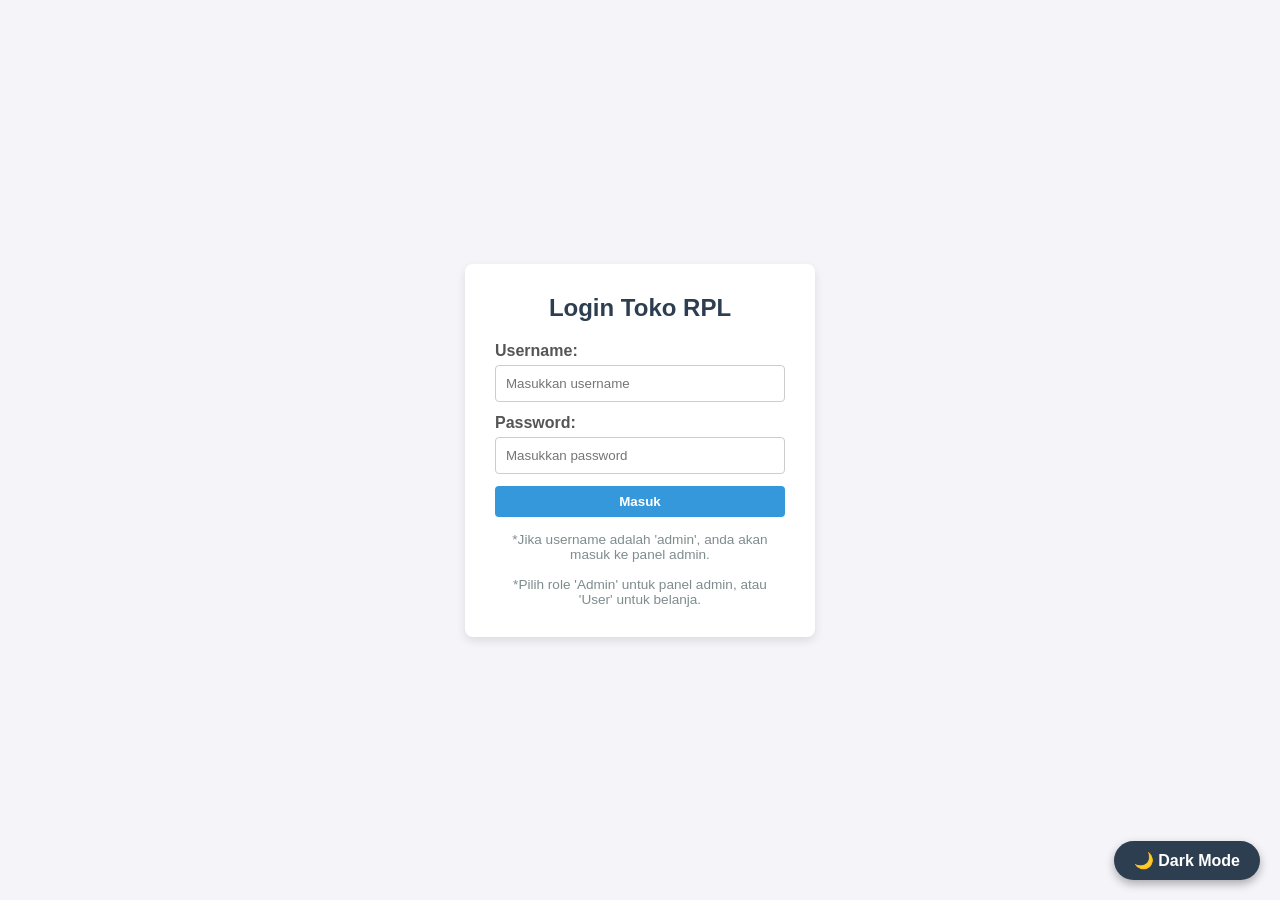
==== admin.html @ 80ce3681 "first commit" ====
<!DOCTYPE html>
<html lang="id">
<head>
    <meta charset="UTF-8">
    <meta name="viewport" content="width=device-width, initial-scale=1.0">
    <title>Panel Admin - Toko RPL</title>
    <link rel="stylesheet" href="css/style.css">
</head>
<body>
    <header>
        <h1>Dashboard Admin</h1>
        <button onclick="logout()" class="btn-danger" style="width: auto;">Logout</button>
    </header>

    <div class="container">
        <!-- Kotak Manajemen Tag -->
        <div class="box-card" style="margin-bottom: 20px;">
            <h3>Manajemen Kategori / Tag</h3>
            <div style="display: flex; gap: 10px; margin-top: 10px;">
                <input type="text" id="inputTagBaru" placeholder="Ketik nama tag baru..." style="margin: 0; flex: 1;">
                <button type="button" onclick="tambahTag()" style="background-color: var(--warna-sukses);">Tambah Tag</button>
            </div>
            <div id="containerTag" style="margin-top: 15px; display: flex; gap: 10px; flex-wrap: wrap;"></div>
        </div>

        <div class="box-card">
            <h3 id="formTitle">Tambah Produk Baru</h3>
            <form id="formProduk">
                <input type="hidden" id="editIndex">
                <div>
                    <label>Nama Produk:</label>
                    <input type="text" id="nama" required>
                </div>
                <div>
                    <label>Kategori / Tag Produk (Bisa pilih lebih dari satu):</label>
                    <div id="kategoriCheckboxes" style="display: flex; flex-wrap: wrap; gap: 15px; margin-top: 5px; margin-bottom: 15px; background: var(--warna-bg); padding: 10px; border-radius: 4px; border: 1px solid #ccc;"></div>
                </div>
                <div>
                    <label>Harga Produk (Rp):</label>
                    <input type="number" id="harga" required>
                </div>
                <div>
                    <label>URL Gambar Produk:</label>
                    <input type="url" id="gambar" placeholder="https://example.com/gambar.jpg" required>
                </div>
                <button type="submit" id="btnSimpan" style="background-color: var(--warna-sukses);">Simpan Produk</button>
            </form>
        </div>

        <div class="box-card" style="margin-top: 30px;">
            <h2>Daftar Produk Toko</h2>
            <table>
                <thead>
                    <tr>
                        <th>No</th>
                        <th>Nama Produk</th>
                        <th>Tag/Kategori</th>
                        <th>Harga</th>
                        <th>Aksi</th>
                    </tr>
                </thead>
                <tbody id="tabelProduk"></tbody>
            </table>
        </div>
    </div>
    
    <script src="js/admin.js"></script>
    <script src="js/theme.js"></script>
</body>
</html>
---- css/style.css ----
/* --- RESET & VARIABEL DASAR --- */
:root {
    --warna-utama: #2c3e50;
    --warna-aksen: #e74c3c;
    --warna-link: #3498db;
    --warna-bg: #f4f4f9;
    --warna-teks: #333333;
    --warna-sukses: #27ae60;
}

* {
    margin: 0;
    padding: 0;
    box-sizing: border-box;
    font-family: 'Segoe UI', Tahoma, Geneva, Verdana, sans-serif;
}

body {
    background-color: var(--warna-bg);
    color: var(--warna-teks);
}

/* --- HEADER & NAVIGASI --- */
header {
    background-color: var(--warna-utama);
    color: white;
    padding: 15px 5%;
    display: flex;
    justify-content: space-between;
    align-items: center;
}

.nav-right {
    display: flex;
    gap: 15px;
    align-items: center;
}

/* --- TOMBOL & FORM --- */
button, .btn-cart, .btn-beli {
    padding: 8px 15px;
    border: none;
    border-radius: 4px;
    font-weight: bold;
    cursor: pointer;
    text-decoration: none;
    display: inline-block;
}

.btn-beli, button[type="submit"] {
    background-color: var(--warna-link);
    color: white;
    width: 100%;
}
.btn-beli:hover, button[type="submit"]:hover { background-color: #2980b9; }

.btn-cart { background-color: var(--warna-aksen); color: white; }
.btn-danger { background-color: var(--warna-aksen); color: white; }
.btn-danger:hover { background-color: #c0392b; }
.btn-warning { background-color: #f39c12; color: white; }

input, select {
    width: 100%;
    padding: 10px;
    border: 1px solid #ccc;
    border-radius: 4px;
    outline: none;
    margin-top: 5px;
    margin-bottom: 12px;
}

label {
    display: block;
    font-weight: bold;
    color: #555;
}

/* --- LAYOUT KARTU & TABEL --- */
.container {
    padding: 30px 5%;
    max-width: 1000px;
    margin: auto;
}

.grid-produk {
    display: grid;
    grid-template-columns: repeat(auto-fill, minmax(220px, 1fr));
    gap: 20px;
    margin-top: 20px;
}

.kartu-produk {
    background: white;
    padding: 20px;
    border-radius: 8px;
    text-align: center;
    box-shadow: 0 2px 5px rgba(0,0,0,0.05);
}

.harga {
    color: var(--warna-aksen);
    font-weight: bold;
    margin: 15px 0;
    font-size: 1.2rem;
}

table {
    width: 100%;
    border-collapse: collapse;
    margin-top: 15px;
    background: white;
}

th, td {
    border: 1px solid #ddd;
    padding: 12px;
    text-align: left;
}

th {
    background-color: #34495e;
    color: white;
}

.box-card {
    background: white;
    padding: 25px;
    border-radius: 8px;
    box-shadow: 0 2px 5px rgba(0,0,0,0.05);
    margin-top: 20px;
}

/* --- TAMBAHAN: TEMA GELAP (DARK MODE) --- */
body.dark-mode {
    --warna-bg: #121212;
    --warna-teks: #e0e0e0;
    --warna-utama: #1a252f;
}

body.dark-mode .kartu-produk,
body.dark-mode .box-card,
body.dark-mode .login-card,
body.dark-mode table {
    background-color: #1e1e1e;
    color: #e0e0e0;
}

body.dark-mode th {
    background-color: #2c3e50;
    color: white;
}

body.dark-mode td, body.dark-mode th {
    border-color: #444;
}

body.dark-mode input, 
body.dark-mode select {
    background-color: #333;
    color: white;
    border-color: #555;
}

/* Tombol Toggle Melayang (Floating Button) */
.theme-toggle-btn {
    position: fixed;
    bottom: 20px;
    right: 20px;
    background-color: var(--warna-utama);
    color: white;
    border: none;
    border-radius: 30px;
    padding: 10px 20px;
    font-size: 1rem;
    font-weight: bold;
    cursor: pointer;
    box-shadow: 0 4px 10px rgba(0,0,0,0.3);
    z-index: 9999;
    transition: all 0.3s ease;
}

body.dark-mode .theme-toggle-btn {
    background-color: #f39c12; /* Warna kuning cerah di mode gelap */
    color: #121212;
}

.theme-toggle-btn:hover {
    transform: scale(1.05);
}
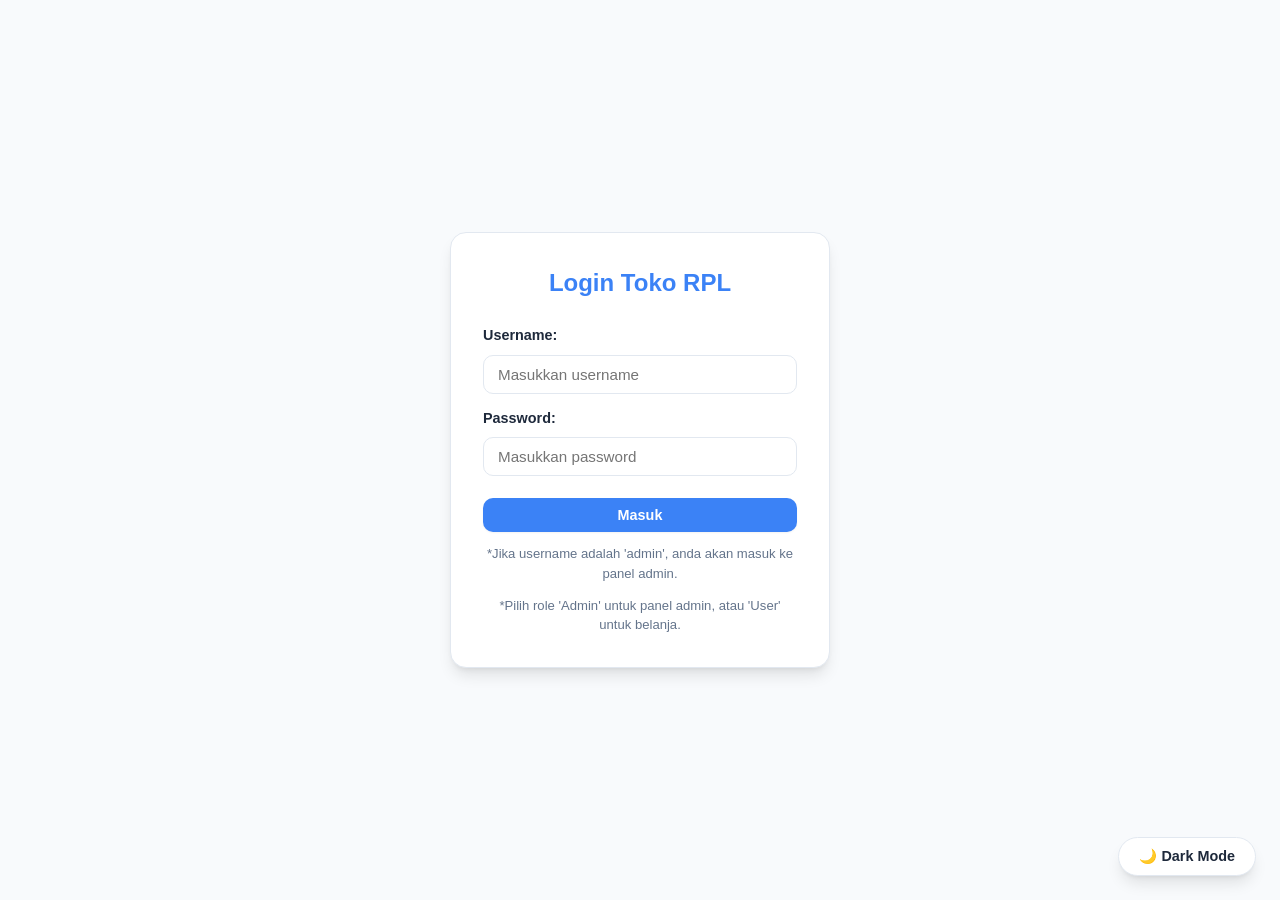
==== commit 3edd432f: "fix: complete media query syntax and update responsive layout Co-authored-by: aider (gemini/gemini-3" ====
--- a/admin.html
+++ b/admin.html
@@ -1,70 +1,72 @@
-<!DOCTYPE html>
-<html lang="id">
-<head>
-    <meta charset="UTF-8">
-    <meta name="viewport" content="width=device-width, initial-scale=1.0">
-    <title>Panel Admin - Toko RPL</title>
-    <link rel="stylesheet" href="css/style.css">
-</head>
-<body>
-    <header>
-        <h1>Dashboard Admin</h1>
-        <button onclick="logout()" class="btn-danger" style="width: auto;">Logout</button>
-    </header>
-
-    <div class="container">
-        <!-- Kotak Manajemen Tag -->
-        <div class="box-card" style="margin-bottom: 20px;">
-            <h3>Manajemen Kategori / Tag</h3>
-            <div style="display: flex; gap: 10px; margin-top: 10px;">
-                <input type="text" id="inputTagBaru" placeholder="Ketik nama tag baru..." style="margin: 0; flex: 1;">
-                <button type="button" onclick="tambahTag()" style="background-color: var(--warna-sukses);">Tambah Tag</button>
-            </div>
-            <div id="containerTag" style="margin-top: 15px; display: flex; gap: 10px; flex-wrap: wrap;"></div>
-        </div>
-
-        <div class="box-card">
-            <h3 id="formTitle">Tambah Produk Baru</h3>
-            <form id="formProduk">
-                <input type="hidden" id="editIndex">
-                <div>
-                    <label>Nama Produk:</label>
-                    <input type="text" id="nama" required>
-                </div>
-                <div>
-                    <label>Kategori / Tag Produk (Bisa pilih lebih dari satu):</label>
-                    <div id="kategoriCheckboxes" style="display: flex; flex-wrap: wrap; gap: 15px; margin-top: 5px; margin-bottom: 15px; background: var(--warna-bg); padding: 10px; border-radius: 4px; border: 1px solid #ccc;"></div>
-                </div>
-                <div>
-                    <label>Harga Produk (Rp):</label>
-                    <input type="number" id="harga" required>
-                </div>
-                <div>
-                    <label>URL Gambar Produk:</label>
-                    <input type="url" id="gambar" placeholder="https://example.com/gambar.jpg" required>
-                </div>
-                <button type="submit" id="btnSimpan" style="background-color: var(--warna-sukses);">Simpan Produk</button>
-            </form>
-        </div>
-
-        <div class="box-card" style="margin-top: 30px;">
-            <h2>Daftar Produk Toko</h2>
-            <table>
-                <thead>
-                    <tr>
-                        <th>No</th>
-                        <th>Nama Produk</th>
-                        <th>Tag/Kategori</th>
-                        <th>Harga</th>
-                        <th>Aksi</th>
-                    </tr>
-                </thead>
-                <tbody id="tabelProduk"></tbody>
-            </table>
-        </div>
-    </div>
-    
-    <script src="js/admin.js"></script>
-    <script src="js/theme.js"></script>
-</body>
-</html>+<!DOCTYPE html>
+<html lang="id">
+<head>
+    <meta charset="UTF-8">
+    <meta name="viewport" content="width=device-width, initial-scale=1.0">
+    <title>Panel Admin - Toko RPL</title>
+    <link rel="stylesheet" href="css/style.css">
+</head>
+<body>
+    <header>
+        <h1>Dashboard Admin</h1>
+        <button onclick="logout()" class="btn-danger" style="width: auto;">Logout</button>
+    </header>
+
+    <div class="container">
+        <!-- Kotak Manajemen Tag -->
+        <div class="box-card" style="margin-bottom: 20px;">
+            <h3>Manajemen Kategori / Tag</h3>
+            <div style="display: flex; gap: 10px; margin-top: 10px; flex-wrap: wrap;">
+                <input type="text" id="inputTagBaru" placeholder="Ketik nama tag baru..." style="margin: 0; flex: 1; min-width: 200px;">
+                <button type="button" onclick="tambahTag()" style="background-color: var(--warna-sukses);">Tambah Tag</button>
+            </div>
+            <div id="containerTag" style="margin-top: 15px; display: flex; gap: 10px; flex-wrap: wrap;"></div>
+        </div>
+
+        <div class="box-card">
+            <h3 id="formTitle">Tambah Produk Baru</h3>
+            <form id="formProduk">
+                <input type="hidden" id="editIndex">
+                <div>
+                    <label>Nama Produk:</label>
+                    <input type="text" id="nama" required>
+                </div>
+                <div>
+                    <label>Kategori / Tag Produk (Bisa pilih lebih dari satu):</label>
+                    <div id="kategoriCheckboxes" style="display: flex; flex-wrap: wrap; gap: 15px; margin-top: 5px; margin-bottom: 15px; background: var(--warna-bg); padding: 12px; border-radius: var(--radius-md); border: 1px solid var(--warna-border);"></div>
+                </div>
+                <div>
+                    <label>Harga Produk (Rp):</label>
+                    <input type="number" id="harga" required>
+                </div>
+                <div>
+                    <label>URL Gambar Produk:</label>
+                    <input type="url" id="gambar" placeholder="https://example.com/gambar.jpg" required>
+                </div>
+                <button type="submit" id="btnSimpan" style="background-color: var(--warna-sukses);">Simpan Produk</button>
+            </form>
+        </div>
+
+        <div class="box-card" style="margin-top: 30px;">
+            <h2>Daftar Produk Toko</h2>
+            <div class="table-responsive">
+                <table>
+                    <thead>
+                        <tr>
+                            <th>No</th>
+                            <th>Nama Produk</th>
+                            <th>Tag/Kategori</th>
+                            <th>Harga</th>
+                            <th>Aksi</th>
+                        </tr>
+                    </thead>
+                    <tbody id="tabelProduk"></tbody>
+                </table>
+            </div>
+        </div>
+    </div>
+    
+    <script src="js/admin.js"></script>
+    <script src="js/theme.js"></script>
+</body>
+</html>
--- a/css/style.css
+++ b/css/style.css
@@ -1,189 +1,372 @@
-/* --- RESET & VARIABEL DASAR --- */
-:root {
-    --warna-utama: #2c3e50;
-    --warna-aksen: #e74c3c;
-    --warna-link: #3498db;
-    --warna-bg: #f4f4f9;
-    --warna-teks: #333333;
-    --warna-sukses: #27ae60;
-}
-
-* {
-    margin: 0;
-    padding: 0;
-    box-sizing: border-box;
-    font-family: 'Segoe UI', Tahoma, Geneva, Verdana, sans-serif;
-}
-
-body {
-    background-color: var(--warna-bg);
-    color: var(--warna-teks);
-}
-
-/* --- HEADER & NAVIGASI --- */
-header {
-    background-color: var(--warna-utama);
-    color: white;
-    padding: 15px 5%;
-    display: flex;
-    justify-content: space-between;
-    align-items: center;
-}
-
-.nav-right {
-    display: flex;
-    gap: 15px;
-    align-items: center;
-}
-
-/* --- TOMBOL & FORM --- */
-button, .btn-cart, .btn-beli {
-    padding: 8px 15px;
-    border: none;
-    border-radius: 4px;
-    font-weight: bold;
-    cursor: pointer;
-    text-decoration: none;
-    display: inline-block;
-}
-
-.btn-beli, button[type="submit"] {
-    background-color: var(--warna-link);
-    color: white;
-    width: 100%;
-}
-.btn-beli:hover, button[type="submit"]:hover { background-color: #2980b9; }
-
-.btn-cart { background-color: var(--warna-aksen); color: white; }
-.btn-danger { background-color: var(--warna-aksen); color: white; }
-.btn-danger:hover { background-color: #c0392b; }
-.btn-warning { background-color: #f39c12; color: white; }
-
-input, select {
-    width: 100%;
-    padding: 10px;
-    border: 1px solid #ccc;
-    border-radius: 4px;
-    outline: none;
-    margin-top: 5px;
-    margin-bottom: 12px;
-}
-
-label {
-    display: block;
-    font-weight: bold;
-    color: #555;
-}
-
-/* --- LAYOUT KARTU & TABEL --- */
-.container {
-    padding: 30px 5%;
-    max-width: 1000px;
-    margin: auto;
-}
-
-.grid-produk {
-    display: grid;
-    grid-template-columns: repeat(auto-fill, minmax(220px, 1fr));
-    gap: 20px;
-    margin-top: 20px;
-}
-
-.kartu-produk {
-    background: white;
-    padding: 20px;
-    border-radius: 8px;
-    text-align: center;
-    box-shadow: 0 2px 5px rgba(0,0,0,0.05);
-}
-
-.harga {
-    color: var(--warna-aksen);
-    font-weight: bold;
-    margin: 15px 0;
-    font-size: 1.2rem;
-}
-
-table {
-    width: 100%;
-    border-collapse: collapse;
-    margin-top: 15px;
-    background: white;
-}
-
-th, td {
-    border: 1px solid #ddd;
-    padding: 12px;
-    text-align: left;
-}
-
-th {
-    background-color: #34495e;
-    color: white;
-}
-
-.box-card {
-    background: white;
-    padding: 25px;
-    border-radius: 8px;
-    box-shadow: 0 2px 5px rgba(0,0,0,0.05);
-    margin-top: 20px;
-}
-
-/* --- TAMBAHAN: TEMA GELAP (DARK MODE) --- */
-body.dark-mode {
-    --warna-bg: #121212;
-    --warna-teks: #e0e0e0;
-    --warna-utama: #1a252f;
-}
-
-body.dark-mode .kartu-produk,
-body.dark-mode .box-card,
-body.dark-mode .login-card,
-body.dark-mode table {
-    background-color: #1e1e1e;
-    color: #e0e0e0;
-}
-
-body.dark-mode th {
-    background-color: #2c3e50;
-    color: white;
-}
-
-body.dark-mode td, body.dark-mode th {
-    border-color: #444;
-}
-
-body.dark-mode input, 
-body.dark-mode select {
-    background-color: #333;
-    color: white;
-    border-color: #555;
-}
-
-/* Tombol Toggle Melayang (Floating Button) */
-.theme-toggle-btn {
-    position: fixed;
-    bottom: 20px;
-    right: 20px;
-    background-color: var(--warna-utama);
-    color: white;
-    border: none;
-    border-radius: 30px;
-    padding: 10px 20px;
-    font-size: 1rem;
-    font-weight: bold;
-    cursor: pointer;
-    box-shadow: 0 4px 10px rgba(0,0,0,0.3);
-    z-index: 9999;
-    transition: all 0.3s ease;
-}
-
-body.dark-mode .theme-toggle-btn {
-    background-color: #f39c12; /* Warna kuning cerah di mode gelap */
-    color: #121212;
-}
-
-.theme-toggle-btn:hover {
-    transform: scale(1.05);
-}+/* --- MODERN DESIGN SYSTEM & CSS VARIABLES --- */
+:root {
+    --warna-utama: #3b82f6;
+    --warna-utama-hover: #2563eb;
+    --warna-aksen: #ef4444;
+    --warna-aksen-hover: #dc2626;
+    --warna-sukses: #10b981;
+    --warna-sukses-hover: #059669;
+    --warna-warning: #f59e0b;
+    --warna-warning-hover: #d97706;
+
+    --warna-bg: #f8fafc;
+    --warna-card: #ffffff;
+    --warna-header: #ffffff;
+    --warna-header-border: #e2e8f0;
+    --warna-teks: #1e293b;
+    --warna-teks-muted: #64748b;
+    --warna-border: #e2e8f0;
+    --warna-input-bg: #ffffff;
+    --warna-tabel-head: #f1f5f9;
+    --warna-tabel-hover: #f8fafc;
+
+    --shadow-sm: 0 1px 2px 0 rgba(0, 0, 0, 0.05);
+    --shadow-md: 0 4px 6px -1px rgba(0, 0, 0, 0.1), 0 2px 4px -2px rgba(0, 0, 0, 0.1);
+    --shadow-lg: 0 10px 15px -3px rgba(0, 0, 0, 0.1), 0 4px 6px -4px rgba(0, 0, 0, 0.1);
+
+    --radius-sm: 6px;
+    --radius-md: 10px;
+    --radius-lg: 16px;
+    --radius-full: 9999px;
+}
+
+body.dark-mode {
+    --warna-utama: #3b82f6;
+    --warna-utama-hover: #60a5fa;
+    --warna-aksen: #f87171;
+    --warna-aksen-hover: #ef4444;
+    --warna-sukses: #34d399;
+    --warna-sukses-hover: #10b981;
+    --warna-warning: #fbbf24;
+    --warna-warning-hover: #f59e0b;
+
+    --warna-bg: #0f172a;
+    --warna-card: #1e293b;
+    --warna-header: #1e293b;
+    --warna-header-border: #334155;
+    --warna-teks: #f8fafc;
+    --warna-teks-muted: #94a3b8;
+    --warna-border: #334155;
+    --warna-input-bg: #0f172a;
+    --warna-tabel-head: #334155;
+    --warna-tabel-hover: #283548;
+
+    --shadow-sm: 0 1px 2px 0 rgba(0, 0, 0, 0.3);
+    --shadow-md: 0 4px 6px -1px rgba(0, 0, 0, 0.4), 0 2px 4px -2px rgba(0, 0, 0, 0.3);
+    --shadow-lg: 0 10px 15px -3px rgba(0, 0, 0, 0.5), 0 4px 6px -4px rgba(0, 0, 0, 0.4);
+}
+
+/* --- RESET & DASAR --- */
+* {
+    margin: 0;
+    padding: 0;
+    box-sizing: border-box;
+    font-family: 'Inter', -apple-system, BlinkMacSystemFont, 'Segoe UI', Roboto, Helvetica, Arial, sans-serif;
+    transition: background-color 0.25s ease, color 0.25s ease, border-color 0.25s ease;
+}
+
+body {
+    background-color: var(--warna-bg);
+    color: var(--warna-teks);
+    min-height: 100vh;
+    display: flex;
+    flex-direction: column;
+    line-height: 1.5;
+}
+
+/* --- HEADER & NAVIGASI --- */
+header {
+    background-color: var(--warna-header);
+    border-bottom: 1px solid var(--warna-header-border);
+    padding: 16px 5%;
+    display: flex;
+    justify-content: space-between;
+    align-items: center;
+    position: sticky;
+    top: 0;
+    z-index: 100;
+    box-shadow: var(--shadow-sm);
+}
+
+header h1 {
+    font-size: 1.4rem;
+    font-weight: 700;
+    color: var(--warna-teks);
+    letter-spacing: -0.5px;
+}
+
+.nav-right {
+    display: flex;
+    gap: 12px;
+    align-items: center;
+    flex-wrap: wrap;
+}
+
+#salamUser {
+    font-weight: 600;
+    color: var(--warna-teks-muted);
+    font-size: 0.95rem;
+}
+
+/* --- TOMBOL & INTERAKSI --- */
+button, .btn-cart, .btn-beli, .btn-danger, .btn-warning {
+    padding: 9px 18px;
+    border: none;
+    border-radius: var(--radius-md);
+    font-weight: 600;
+    font-size: 0.9rem;
+    cursor: pointer;
+    text-decoration: none;
+    display: inline-flex;
+    align-items: center;
+    justify-content: center;
+    gap: 6px;
+    transition: all 0.2s ease;
+    box-shadow: var(--shadow-sm);
+}
+
+button:hover, .btn-cart:hover, .btn-beli:hover, .btn-danger:hover, .btn-warning:hover {
+    transform: translateY(-1px);
+    box-shadow: var(--shadow-md);
+}
+
+button:active, .btn-cart:active, .btn-beli:active {
+    transform: translateY(0);
+}
+
+.btn-beli, button[type="submit"] {
+    background-color: var(--warna-utama);
+    color: #ffffff;
+}
+.btn-beli:hover, button[type="submit"]:hover {
+    background-color: var(--warna-utama-hover);
+}
+
+.btn-cart {
+    background-color: var(--warna-utama);
+    color: #ffffff;
+}
+
+.btn-danger {
+    background-color: var(--warna-aksen);
+    color: #ffffff;
+}
+.btn-danger:hover {
+    background-color: var(--warna-aksen-hover);
+}
+
+.btn-warning {
+    background-color: var(--warna-warning);
+    color: #ffffff;
+}
+.btn-warning:hover {
+    background-color: var(--warna-warning-hover);
+}
+
+/* --- FORM & INPUT --- */
+input, select {
+    width: 100%;
+    padding: 10px 14px;
+    border: 1px solid var(--warna-border);
+    border-radius: var(--radius-md);
+    outline: none;
+    background-color: var(--warna-input-bg);
+    color: var(--warna-teks);
+    font-size: 0.95rem;
+    margin-top: 6px;
+    margin-bottom: 14px;
+    transition: border-color 0.2s ease, box-shadow 0.2s ease;
+}
+
+input:focus, select:focus {
+    border-color: var(--warna-utama);
+    box-shadow: 0 0 0 3px rgba(59, 130, 246, 0.25);
+}
+
+label {
+    display: block;
+    font-weight: 600;
+    font-size: 0.9rem;
+    color: var(--warna-teks);
+    margin-bottom: 2px;
+}
+
+/* --- LAYOUT & KARTU --- */
+.container {
+    padding: 24px 5%;
+    max-width: 1200px;
+    width: 100%;
+    margin: 0 auto;
+    flex: 1;
+}
+
+.box-card {
+    background: var(--warna-card);
+    padding: 24px;
+    border-radius: var(--radius-lg);
+    box-shadow: var(--shadow-sm);
+    border: 1px solid var(--warna-border);
+    margin-top: 20px;
+}
+
+/* Grid Katalog Produk */
+.grid-produk {
+    display: grid;
+    grid-template-columns: repeat(auto-fill, minmax(240px, 1fr));
+    gap: 24px;
+    margin-top: 24px;
+}
+
+.kartu-produk {
+    background: var(--warna-card);
+    padding: 18px;
+    border-radius: var(--radius-lg);
+    border: 1px solid var(--warna-border);
+    box-shadow: var(--shadow-sm);
+    display: flex;
+    flex-direction: column;
+    justify-content: space-between;
+    transition: transform 0.2s ease, box-shadow 0.2s ease;
+}
+
+.kartu-produk:hover {
+    transform: translateY(-4px);
+    box-shadow: var(--shadow-lg);
+}
+
+.kartu-produk img {
+    width: 100%;
+    height: 180px;
+    object-fit: cover;
+    border-radius: var(--radius-md);
+    margin-bottom: 12px;
+}
+
+.kartu-produk h3 {
+    font-size: 1.1rem;
+    font-weight: 600;
+    margin-bottom: 6px;
+    color: var(--warna-teks);
+}
+
+.harga {
+    color: var(--warna-utama);
+    font-weight: 700;
+    margin: 10px 0 16px 0;
+    font-size: 1.2rem;
+}
+
+/* Tag Badge */
+.tag-badge {
+    display: inline-block;
+    background-color: rgba(59, 130, 246, 0.12);
+    color: var(--warna-utama);
+    padding: 4px 10px;
+    border-radius: var(--radius-full);
+    font-size: 0.75rem;
+    font-weight: 600;
+    margin: 2px 4px 2px 0;
+}
+
+/* --- TABEL RESPONSIVE --- */
+.table-responsive {
+    width: 100%;
+    overflow-x: auto;
+    margin-top: 15px;
+    border-radius: var(--radius-md);
+    border: 1px solid var(--warna-border);
+}
+
+table {
+    width: 100%;
+    border-collapse: collapse;
+    background: var(--warna-card);
+    text-align: left;
+}
+
+th, td {
+    padding: 14px 16px;
+    border-bottom: 1px solid var(--warna-border);
+    font-size: 0.9rem;
+}
+
+th {
+    background-color: var(--warna-tabel-head);
+    color: var(--warna-teks);
+    font-weight: 600;
+    text-transform: uppercase;
+    font-size: 0.8rem;
+    letter-spacing: 0.5px;
+}
+
+tbody tr:last-child td {
+    border-bottom: none;
+}
+
+tbody tr:hover {
+    background-color: var(--warna-tabel-hover);
+}
+
+/* --- FLOATING THEME TOGGLE --- */
+.theme-toggle-btn {
+    position: fixed;
+    bottom: 24px;
+    right: 24px;
+    background-color: var(--warna-card);
+    color: var(--warna-teks);
+    border: 1px solid var(--warna-border);
+    border-radius: var(--radius-full);
+    padding: 10px 20px;
+    font-size: 0.9rem;
+    font-weight: 600;
+    cursor: pointer;
+    box-shadow: var(--shadow-lg);
+    z-index: 9999;
+    transition: all 0.25s ease;
+    display: flex;
+    align-items: center;
+    gap: 8px;
+}
+
+.theme-toggle-btn:hover {
+    transform: scale(1.05);
+}
+
+/* --- RESPONSIVE BREAKPOINTS --- */
+@media (max-width: 768px) {
+    header {
+        flex-direction: column;
+        gap: 12px;
+        align-items: flex-start;
+        padding: 14px 4%;
+    }
+
+    .nav-right {
+        width: 100%;
+        justify-content: space-between;
+    }
+
+    .container {
+        padding: 16px 4%;
+    }
+
+    .filter-wrapper {
+        flex-direction: column !important;
+    }
+
+    .filter-wrapper select,
+    .filter-wrapper input {
+        width: 100% !important;
+    }
+
+    .grid-produk {
+        grid-template-columns: 1fr;
+    }
+
+    .theme-toggle-btn {
+        bottom: 16px;
+        right: 16px;
+        padding: 8px 14px;
+        font-size: 0.8rem;
+    }
+}
